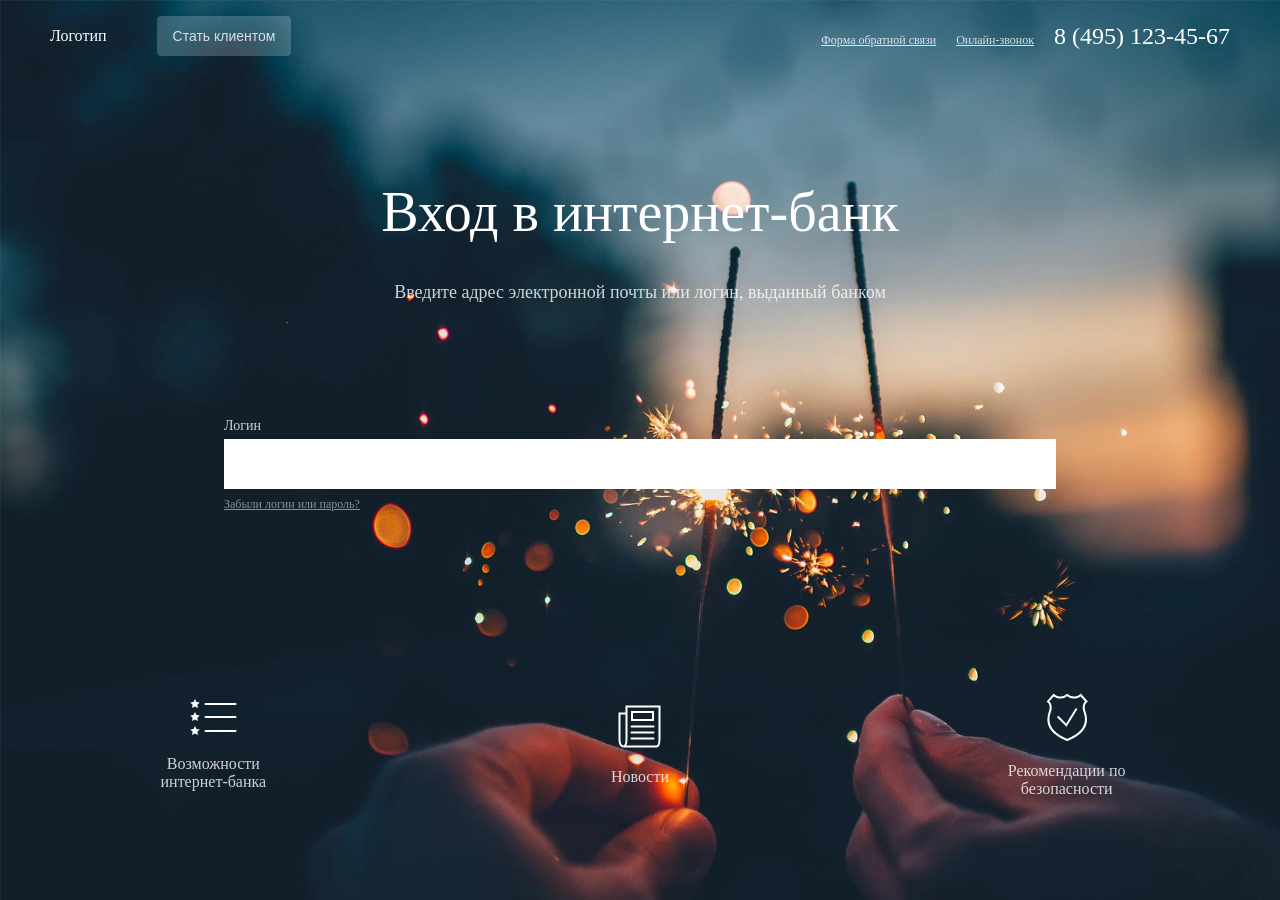
==== index.html @ e5c56f1b "a a" ====
<html>
  <head>
    <meta http-equiv="Content-Type" content="text/html; charset=UTF-8">
    <link rel="stylesheet" type="text/css" href="001.css">

    <script>

      var isFocus = false;

      // Content
      var colors = ["#ffffff", "#ffffff", "#ffffff", "ffffff"];
      var headers = ["Возможности\nинтернет-банка", "Новости", "Рекомендации по безопасности", "Интернет-банк"];
      var texts = [
        "<ul>" +
        "<li>Оплата мобильной связи, интернета, ЖКХ и других услуг без очередей<br>и в любое время" +
        "<li>Моментальные переводы на карты любых банков" +
        "<li>Удобное открытие и управление вкладами" +
        "<li>Оформление заявки на получение кредита" +
        "</ul>",
        "<span class='newsDate'>20.12.17</span><span class='newsTitle'>В Новый год с новым интернет-банком</span><br>" +
        "<span class='newsDate'>11.10.17</span><span class='newsTitle'>Удобные переводы</span><br>" +
        "<span class='newsDate'>14.08.17</span><span class='newsTitle'>Большое обновление Мобильного банка для iOS</span><br>" +
        "<span class='newsDate'>31.07.17</span><span class='newsTitle'>Сезонный вклад «Быстрый доход»</span><br>" +
        "<span class='newsDate'>20.12.17</span><span class='newsTitle'>В Новый год с новым интернет-банком</span><br>" +
        "<span class='newsDate'>07.07.17</span><span class='newsTitle'>Комиксы о правилах финансовой безопасности</span><br>",
        "<ul>" +
        "<li>Храните в тайне пароли, коды для подтверждения операций и CVV-код (номер на обратной стороне карты)" +
        "<li>Регулярно обновляйте пароль для входа в интернет-банк по требованию Банка, направленному в автоматическом режиме" +
        "<li>В случае утери телефона немедленно заблокируйте SIM-карту или Интернет-банк" +
        "</ul>",
        "С 1 января ВТБ Банк Москвы и ВТБ24 объединились и стали одним банком&nbsp;— ВТБ. К вашим услугам теперь новый и удобный интернет-банк ВТБ-Онлайн." +
        "<ul>" +
        "<li>Быстрая онлайн регистрация по номеру карты" +
        "<li>Сохранение выписок по проведенным ранее операциям" +
        "<li>Переводы клиентам банка по номеру телефона, оформление вкладов и кредитов и другие удобные преимущества" +
        "</ul>"
      ];
      var links = ["Узнать все возможности", "Больше новостей", "Больше советов ", "Веб-сайт"];
      var images = [
        ["icon_features.svg", "icon_features_black.svg"],
        ["icon_news.svg", "icon_news_black.svg"],
        ["icon_safety.svg", "icon_safety_black.svg"],
      ];

      var logotypesCount = 3;

      // Pack content into array of objects. Each object - logotype and popup with their own props
      var logotypes = [];

      for (i = 0; i < logotypesCount; i++) {
        logotypes[i] = {
          bg: "",
          bgId: "lbg" + i,
          wrapperBg: "",
          wrapperBgId: "lwbg" + i,
          bgColor: colors[i],
          header: headers[i],
          text: texts[i],
          link: links[i],
          img: "",
          imgNames: images[i],
          imgId: "icon" + i,
        }
      }

      // Show logotype circle background on hover
      function showBG(id) {
        logotypes[id].bg.classList.remove("logoBackgroundHide");
        logotypes[id].bg.classList.add("logoBackgroundShow");
        logotypes[id].img.src = logotypes[id].imgNames[1];
      }

      // Remove logotype circle background
      function hideBG(id) {
        logotypes[id].bg.classList.remove("logoBackgroundVisible");
        logotypes[id].bg.classList.add("logoBackgroundHide");
        logotypes[id].img.src = logotypes[id].imgNames[0];
      }

      // Show popup if clicked on logotype
      function showPopup(logo) {

        if (!isFocus) {
          // Create new html elements for popup
          var shadow = document.createElement("div");
          var clicker = document.createElement("div");
          var popupContainer = document.createElement("div");
          var popup = document.createElement("div");
          var popupContent = document.createElement("div");
          var popupCloseIcon = document.createElement("div");
          var popupHeader = document.createElement("div");
          var popupText = document.createElement("div");
          var popupButton = document.createElement("button");

          // Add style classes to elements
          shadow.classList.add("shadow");
          clicker.classList.add("clicker");
          popupContainer.classList.add("popupContainer");
          popup.classList.add("popup");
          popupContent.classList.add("popupContent");
          popup.style.backgroundColor = logo.bgColor;
          popupCloseIcon.classList.add("popupCloseIcon");
          popupHeader.classList.add("popupHeader");
          popupButton.classList.add("popupButton");

          // Add content
          popupCloseIcon.innerHTML = "<img src='icon_close.svg'>";
          popupHeader.innerText = logo.header;
          popupText.innerHTML = logo.text;
          popupButton.innerText = logo.link;

          // Push elements to DOM
          var shadowElem = document.body.appendChild(shadow);
          var clickerElem = shadow.appendChild(clicker);
          clicker.appendChild(popupContainer);
          var popupElem = popupContainer.appendChild(popup);
          popup.appendChild(popupContent);
          popupContent.appendChild(popupCloseIcon);
          popupContent.appendChild(popupHeader);
          popupContent.appendChild(popupText);
          popupContent.appendChild(popupButton);

          // Create event handlers to hide popup
          popupCloseIcon.addEventListener("click", function () {
            hidePopup(shadowElem)
          }, false);
          clickerElem.addEventListener("click", function () {
            hidePopup(shadowElem)
          }, false);
          popupElem.addEventListener("click", function (event) {
            event.stopImmediatePropagation();
          }, false)
        }
      }

      // Hide popup
      function hidePopup(elem) {
        document.body.removeChild(elem);
      }

      function cursorPointer() {
        for (i = 0; i < logotypes.length; i++) {
          logotypes[i].wrapperBg.classList.remove("cursorDefault");
        }
      }

      function cursorDefault() {
        for (i = 0; i < logotypes.length; i++) {
          logotypes[i].wrapperBg.classList.add("cursorDefault");
        }
      }

      function focusForm() {
        pageTitle.classList.remove("visible");
        logoRow.classList.remove("visible");

        pageTitle.classList.add("hidden");
        logoRow.classList.add("hidden");

        pageContainer.classList.add("focusBackground");

        isFocus = true;
        cursorDefault();

        if (!formLogin.value && !formPass.value) {
          unfocusForm();
        }
      }

      function unfocusForm () {
        pageTitle.classList.remove("hidden");
        logoRow.classList.remove("hidden");

        pageTitle.classList.add("visible");
        logoRow.classList.add("visible");

        pageContainer.classList.remove("focusBackground");

        isFocus = false;
        cursorPointer();

      }


      function checkVisibility () {
        validateButton();

        if (formLogin.value || formPass.value) {
          focusForm();
          pageSubTitle.classList.add("hidden");

          formLogin.classList.add("resizeLogin");

          formPassContainer.classList.remove("hidden");
          formPassContainer.classList.add("visible");

          formButtonContainer.classList.remove("hidden");
          formButtonContainer.classList.add("visible");
        }
        else {
          if (!formPass.value) {
            formLogin.classList.remove("resizeLogin");

            formPassContainer.classList.remove("visible");
            formPassContainer.classList.add("hidden");

            formButtonContainer.classList.remove("visible");
            formButtonContainer.classList.add("hidden");

            formLogin.classList.remove("resizeLogin");
            unfocusForm();
          }
        }
      }

      function validateButton() {
        if (formLogin.value && formPass.value) {
          formButton.classList.add("formButtonValid");
        }
        else {
          formButton.classList.remove("formButtonValid");
        }
      }

      function validateForm(event) {
        event.stopImmediatePropagation();
        if (!formPass.value) {
          pageSubTitle.innerText = "Вы не ввели пароль";
          pageSubTitle.classList.remove("hidden");
        }
        if (!formLogin.value) {
          pageSubTitle.innerText = "Вы не ввели логин";
          pageSubTitle.classList.remove("hidden");
        }
        if (formPass.value && formLogin.value && event.type === "click") {
          // pageSubTitle.innerHTML = "Неверный логин или пароль. <span class='pageSubTitleLink'>Забыли логин</span> или <span class='pageSubTitleLink'>хотите открыть счет</span>?";
          pageSubTitle.innerHTML = "Неверный логин или пароль<button class='smallButton'>Восстановить пароль</button>";
          pageSubTitle.classList.remove("hidden");
        }
      }

      window.onload = function() {

        var logoRow = document.getElementById("logoRow");
        var formLogin = document.getElementById("formLogin");
        var formComment = document.getElementById("formComment");
        var formPass = document.getElementById("formPass");
        var formPassContainer = document.getElementById("formPassContainer");
        var formButtonContainer = document.getElementById("formButtonContainer");
        var formButton = document.getElementById("formButton");
        var formCheckbox = document.getElementById("formCheckbox");
        var formTitle = document.getElementById("formTitle");
        var pageContainer = document.getElementById("pageContainer");
        var pageTitle = document.getElementById("pageTitle");
        var pageSubTitle = document.getElementById("pageTitle");

        var iconFeatures = document.getElementById("iconFeatures");
        var iconNews = document.getElementById("iconNews");
        var iconSafety = document.getElementById("iconSafety");

        var clickerElem2 = document.getElementById("pageContainer");

        // Checkers for showing password and submit button
        formLogin.addEventListener("input", checkVisibility, false);
        formPass.addEventListener("input", validateButton, false);

        // Focus login form
        formLogin.focus();

        // Stoping click propoganation
        formLogin.addEventListener("click", function(event) {
          event.stopImmediatePropagation();
        }, false);
        formComment.addEventListener("click", function(event) {
          event.stopImmediatePropagation();
        }, false);
        formPass.addEventListener("click", function(event) {
          event.stopImmediatePropagation();
        }, false);
        formCheckbox.addEventListener("click", function(event) {
          event.stopImmediatePropagation();
        }, false);
        formTitle.addEventListener("click", function(event) {
          event.stopImmediatePropagation();
        }, false);

        formButton.addEventListener("click", function(event) { validateForm(event) }, false);

        formLogin.addEventListener("focus", checkVisibility, false);
        formPass.addEventListener("focus", checkVisibility, false);
        clickerElem2.addEventListener("click", checkVisibility, false);

        // Checker to unfocus login form
        clickerElem2.addEventListener("click", unfocusForm, false);

        for (i = 0; i < logotypes.length; i ++) {
          logotypes[i].bg = document.getElementById(logotypes[i].bgId);
          logotypes[i].wrapperBg = document.getElementById(logotypes[i].wrapperBgId);
          logotypes[i].img = document.getElementById(logotypes[i].imgId);
        }

        // Create event handlers to show/hide circle backgrounds on hover logotypes
        for (i = 0; i < logotypes.length; i++) {
          (function() {
            var id = i;
            logotypes[i].wrapperBg.addEventListener("mouseenter", function () {
              showBG(id);
            }, false);

            logotypes[i].wrapperBg.addEventListener("mouseleave", function () {
              hideBG(id);
            }, false);
          })();
        }

        // Create event handler to show popup when logotype clicked
        for (i = 0; i < logotypes.length; i++) {
          (function() {
          var logotype = logotypes[i];
          logotypes[i].wrapperBg.addEventListener("click", function () {
            showPopup(logotype);
          }, false);
          })();
        }
      }

    </script>
  </head>
  <body>
  <div id="pageContainer" class="pageContainer">
    <div class="pageHeader">
      <!--<div class="headerLogo"><img src="vtb_logo.svg"></div>-->
      <div class="headerLogoContainer">
        <div class="headerLogo">Логотип</div>
        <div><button class="headerButton">Стать клиентом</button></div>
      </div>
      <div class="headerContacts">
        <div class="headerLinks">Форма обратной связи</div>
        <div class="headerLinks">Онлайн-звонок</div>
        <div class="headerContactsPhone">8 (495) 123-45-67</div>
      </div>
    </div>
    <div>
      <div id="pageTitle" class="pageTitle">Вход в интернет-банк</div>
      <div id="pageSubTitle" class="pageSubTitle">Введите адрес электронной почты или логин, выданный банком</div>
    </div>
    <div id="formContainer" class="formContainer">
      <div style="width: 100%; display: flex; flex-wrap: wrap; justify-content: flex-start;">
        <div class="formLoginContainer">
          <div class="formTitle">Логин</div>
          <div><input class="formLogin" id="formLogin"></div>
          <div id="formComment"><span class="formComment">Забыли логин или пароль?</span></div>
        </div>
        <div id="formPassContainer" class="formPassContainer hidden">
          <div class="formTitle">Пароль</div>
          <div><input id="formPass" type="password"></div>
          <div class="formCheckboxContainer">
            <div id="formCheckbox" class="formCheckbox"></div>
            <div id="formTitle" class="formTitle formCheckboxTitle">Запомнить меня</div>
          </div>
        </div>
        <div id="formButtonContainer" class="formButtonContainer hidden">
          <div><button id="formButton" class="formButton">Войти</button></div>
        </div>
      </div>
    </div>
    <div class="logoBlock" id="logoRow">
      <div class="logoWrapper">
        <div class="logoBackground" id="lbg0" style="background-color: white;"></div>
        <div class="logoBackgroundWrapper" id="lwbg0"></div>
        <div class="logo">
          <div style="margin-bottom: 20px;"><img id="icon0" src="icon_features.svg"></div>
          <div class="activityTitle">Возможности интернет-банка</div>
        </div>
      </div>
      <div class="logoWrapper">
        <div class="logoBackground" id="lbg1" style="background-color: white;"></div>
        <div class="logoBackgroundWrapper" id="lwbg1"></div>
        <div class="logo">
          <div style="margin-bottom: 20px;"><img id="icon1" src="icon_news.svg"></div>
          <div class="activityTitle">Новости</div>
        </div>
      </div>
      <div class="logoWrapper">
        <div class="logoBackground" id="lbg2" style="background-color: white;"></div>
        <div class="logoBackgroundWrapper" id="lwbg2"></div>
        <div class="logo">
          <div style="margin-bottom: 20px;"><img id="icon2" src="icon_safety.svg"></div>
          <div class="activityTitle">Рекомендации по безопасности</div>
        </div>
      </div>
    </div>

  </div>
  </body>
</html>
---- 001.css ----
html, body {
  padding: 0;
  margin: 0;
}
body {
  font-family: "Roboto", "Segoe UI", "SansSerif";
  font-weight: lighter;
  background: url("bg.jpg");
  background-repeat: no-repeat;
  background-size: cover;
  /*background-position: center center;*/
}
.cursorDefault {
  cursor: default !important;
}
.focusBackground {
  /*background: radial-gradient(circle, #009FDF, #0A2973);*/
  background-color: rgba(0, 0, 0, .5);
}
.pageContainer {
  width: 100%;
  height: 100%;
  display: flex;
  flex-direction: column;
  align-items: center;
  justify-content: space-between;
  /*background-color: rgba(0, 0, 0, .2);*/
  transition-duration: 220ms;
  transition-timing-function: ease-out;
}
.pageHeader {
  width: 100%;
  flex-basis: 8%;
  display: flex;
  justify-content: space-between;
  align-items: center;
  top: 0;
  height: 50px;
}
.headerLogoContainer {
  display: flex;
  flex-direction: row;
  align-items: baseline;
}
.headerLogo {
  margin-left: 50px;
  margin-right: 50px;
  color: white;
}
.headerLogo:hover {
  cursor: pointer;
}
.headerButton {
  margin: 0;
}
.headerContacts {
  margin-right: 50px;
  text-align: right;
  display: flex;
  flex-direction: row;
  align-items: baseline;
}
.headerContactsPhone {
  font-size: 24px;
  color: white;
  font-weight: lighter;
}
.headerLinks {
  font-size: 12px;
  text-decoration: underline;
  color: rgba(255, 255, 255, .8);
  cursor: pointer;
  margin-right: 20px;
  transition-duration: 220ms;
  transition-timing-function: ease-out;
}
.headerLinks:hover {
  color: white;
}
.pageTitle {
  font-size: 56px;
  font-weight: normal;
  color: white;
  padding-bottom: 30px;
  text-align: center;
}
.noticeContainer {
  padding: 20px 20px;
  transition-duration: 220ms;
  transition-timing-function: ease-out;
  border: 1px solid rgba(255, 255, 255, .2);
  border-radius: 4px;
}
.noticeContainer:hover{
  background-color: rgba(10, 41, 115, 1);
  border: 1px solid rgba(10, 41, 115, 1);
}
.pageSubTitle {
  font-size: 18px;
  line-height: 36px;
  color: rgba(255, 255, 255, .8);
  text-align: center;
}
.pageSubTitleLink {
  text-decoration: underline;
  cursor: pointer;
}
.pageSubTitleLink:hover {
  color: rgba(255, 255, 255, 1);
}
.noticeButton {
  margin-top: 0px;
  background-color: rgba(10, 41, 115, 0);
  border: 1px solid rgba(255, 255, 255, .8);
}
.noticeButton:hover {
  background-color: #009FDF;
  border: 1px solid #009FDF;
  color: white;
}
.formContainer {
  width: 832px;
  display: flex;
  flex-direction: column;
  align-items: center;
  justify-content: center;
}
.formTitle {
  text-align: left;
  font-size: 14px;
  color: rgba(255, 255, 255, .8);
  padding-bottom: 5px;
}
.formComment {
  display: inline-block;
  font-size: 12px;
  color: rgba(255, 255, 255, .5);
  text-decoration: underline;
  cursor: pointer;
  margin-top: 8px;
}
.formComment:hover {
  color: rgba(255, 255, 255, .8);
}
.formComment2 {
  font-size: 14px;
  color: rgba(255, 255, 255, .5);
  margin-top: 8px;
}
.formPassContainer {
  position: absolute;
  margin-left: 316px;
}
.formButtonContainer {
  position: absolute;
  margin-left: 632px;
}
.formButton {
  width: 200px;
  height: 50px;
  font-size: 21px;
  font-weight: normal;
  /*border: none;*/
  cursor: default;
  background-color: rgba(255, 255, 255, .2);
  /*border: 2px solid rgba(255, 255, 255, .3);*/
  color: rgba(0, 0, 0, .5);
  margin-top: 21px;
  transition-duration: 220ms;
  transition-timing-function: ease-out;
}
.formButton:hover {
  background-color: rgba(255, 255, 255, .2);
  /*border: 2px solid rgba(255, 255, 255, .3);*/
  color: rgba(0, 0, 0, .5);
}
.formButtonValid {
  background-color: rgba(0, 159, 223, 1);
  border: none;
  /*border-color: rgba(255, 255, 255, .5);*/
  color: rgba(255, 255, 255, 1);
  transition-duration: 220ms;
  transition-timing-function: ease-out;
}
.formButtonValid:hover {
  background-color: rgb(7, 182, 237);
  border: none;
  color: rgba(255, 255, 255, 1);
  cursor: pointer;
}
button {
  height: 40px;
  margin-top: 10px;
  font-size: 14px;
  border: none;
  cursor: pointer;
  background-color: rgba(255, 255, 255, .2);
  color: rgba(255, 255, 255, .8);
  padding-left: 16px;
  padding-right: 16px;
  border-radius: 4px;
  transition-duration: 220ms;
  transition-timing-function: ease-out;
}
button:hover {
  background-color: rgba(255, 255, 255, .3);
  color: rgba(255, 255, 255, .9);
}
.smallButton {
  margin-top: 0;
  margin-left: 20px;
  height: 32px;
  font-size: 12px;
}
input {
  width: 300px;
  height: 50px;
  font-size: 24px;
  border: none;
  padding-left: 8px;
  margin-right: 16px;
  transition-duration: 220ms;
  transition-timing-function: ease-out;
}
input:focus {
  outline: none;
  box-shadow: none;
  border: none;
}
.formLoginContainer {
  z-index: 1;
}
.formLogin {
  left: 500px;
  width: 832px;
}
.resizeLogin {
  width: 300px;
}
.formCheckboxContainer {
  margin-top: 14px;
  display: flex;
  flex-direction: row;
}
.formCheckbox {
  width: 20px;
  height: 20px;
  background-color: white;
}
.formCheckboxTitle {
  padding-left: 8px;
  margin-top: 2px;
  cursor: pointer;
}
.visible {
  opacity: 1;
  transition-duration: 220ms;
  transition-timing-function: ease-out;
  transition-delay: 220ms;
}
.hidden {
  opacity: 0;
  transition-duration: 220ms;
  transition-timing-function: ease-out;
}
.activityTitle {
  font-size: 16px;
  /*color: rgba(255, 255, 255, .8);*/
}
.activityText {
  margin-top: 8px;
  font-size: 14px;
  /*color: rgba(255, 255, 255, .5);*/
}
.logo {
  width: 130px;
  height: 200px;
  text-align: center;
  font-size: 12px;
  /*color: white;*/
  display: flex;
  flex-direction: column;
  align-items: center;
  justify-content: center;
}
.logoBlock {
  display: flex;
  justify-content: space-around;
  align-items: center;
  width: 100%;
  height: 250px;
  margin-bottom: 30px;
}
.logoWrapper {
  display: flex;
  justify-content: center;
  align-items: center;
  color: rgba(255, 255, 255, .8);
}
.logoWrapper:hover{
  color: #333333;
}
.logoBackground {
  position: absolute;
  width: 200px;
  height: 200px;
  border-radius: 200px;
  z-index: -100;
  opacity: 0;
}
.logoBackgroundShow {
  opacity: 100;
  transform: scale(1.1);
  transition-duration: 220ms;
  transition-timing-function: ease-out;
}
.logoBackgroundHide {
  opacity: 0;
  transform: scale(.9);
  transition-duration: 220ms;
  transition-timing-function: ease-out;
}
.logoBackgroundWrapper {
  position: absolute;
  width: 200px;
  height: 200px;
  cursor: pointer;
}
.shadow {
  position: fixed;
  top: 0;
  left: 0;
  width: 100%;
  height: 100%;
  opacity: 1;
  z-index: 100;
  background-color: rgba(10, 41, 115, .8);
  animation: showShadow 150ms ease-out;
}
@keyframes showShadow {
  from {opacity: 0}
  to {opacity: .8}
}
.clicker {
  position: relative;
  width: 100%;
  height: 100%;
}
.popupContainer {
  position: relative;
  margin: 0 auto;
  width: 100%;
  height: 100%;
  max-width: 700px;
  max-height: 500px;
  top: 50%;
  transform: translateY(-50%);
}
.popup {
  width: 100%;
  height: 100%;
  position: relative;
  background-color: black;
  opacity: 1;
  animation: showPopup 150ms ease-out;
  font-size: 16px;
  color: #333333;
}
.popupContent {
  padding: 50px;
}
@keyframes showPopup {
  from {opacity: 0}
  to {opacity: 1}
}
.popupCloseIcon {
  position: absolute;
  margin-left: 570px;
}
.popupCloseIcon:hover {
  cursor: pointer;
}
.popupHeader {
  font-size: 48px;
  font-weight: bold;
  padding-bottom: 24px;
}
.popupButton {
  margin-top: 24px;
  padding-left: 10px;
  padding-right: 10px;
  margin-right: 10px;
  height: 40px;
  border: none;
  background-color: rgba(0, 159, 223, 1);
  font-size: 16px;
  color: white;
  border-radius: 4px;
}
.popupButton:hover {
  background-color: rgba(18, 181, 247, 1);
  cursor: pointer;
}
ul {
  line-height: 24px;
}
.newsDate {
  line-height: 36px;
  color: rgba(0, 0, 0, .4);
}
.newsTitle {
  display: inline-block;
  margin-left: 16px;
  text-decoration: underline;
  cursor: pointer;
}
.newsTitle:hover {
  color: rgba(193, 0, 36, 1);
}

button:focus {
  outline: none;
}
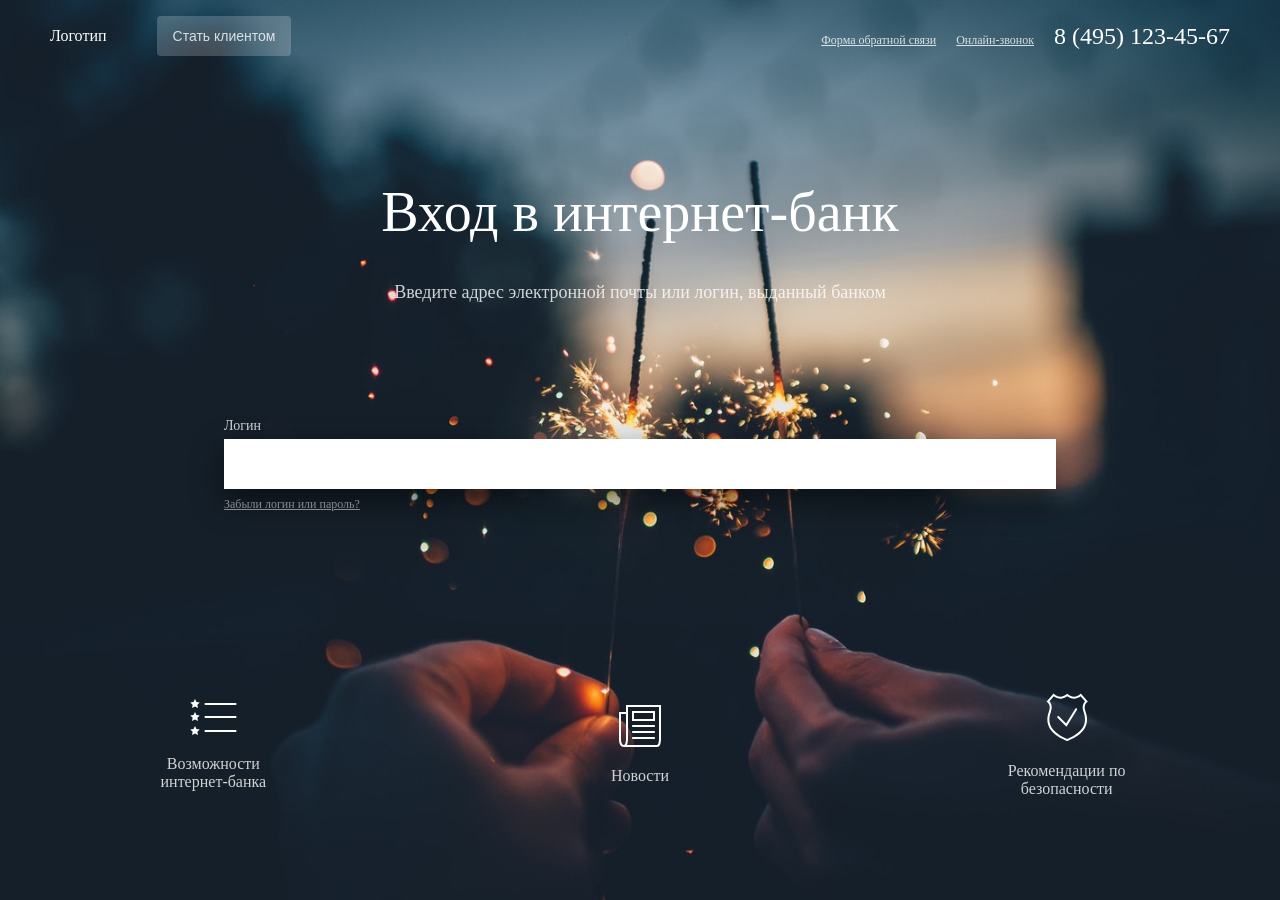
==== commit bb1640f0: "s s" ====
--- a/index.html
+++ b/index.html
@@ -58,7 +58,7 @@
           text: texts[i],
           link: links[i],
           img: "",
-          imgNames: images[i],
+          // imgNames: images[i],
           imgId: "icon" + i,
         }
       }
@@ -67,14 +67,18 @@
       function showBG(id) {
         logotypes[id].bg.classList.remove("logoBackgroundHide");
         logotypes[id].bg.classList.add("logoBackgroundShow");
-        logotypes[id].img.src = logotypes[id].imgNames[1];
+        logotypes[id].img.classList.remove("svgWhite");
+        logotypes[id].img.classList.add("svgBlack");
+        // logotypes[id].img.src = logotypes[id].imgNames[1];
       }
 
       // Remove logotype circle background
       function hideBG(id) {
         logotypes[id].bg.classList.remove("logoBackgroundVisible");
         logotypes[id].bg.classList.add("logoBackgroundHide");
-        logotypes[id].img.src = logotypes[id].imgNames[0];
+        logotypes[id].img.classList.remove("svgBlack");
+        logotypes[id].img.classList.add("svgWhite");
+        // logotypes[id].img.src = logotypes[id].imgNames[0];
       }
 
       // Show popup if clicked on logotype
@@ -369,7 +373,22 @@
         <div class="logoBackground" id="lbg0" style="background-color: white;"></div>
         <div class="logoBackgroundWrapper" id="lwbg0"></div>
         <div class="logo">
-          <div style="margin-bottom: 20px;"><img id="icon0" src="icon_features.svg"></div>
+          <div style="margin-bottom: 20px;">
+            <svg width="47px" height="36px" viewBox="0 0 47 36" version="1.1" xmlns="http://www.w3.org/2000/svg" xmlns:xlink="http://www.w3.org/1999/xlink">
+              <desc>Created with Sketch.</desc>
+              <defs></defs>
+              <g id="Page-1" stroke="none" stroke-width="1" fill="none" fill-rule="evenodd">
+                <g id="icon0" fill="#ffffff" fill-rule="nonzero" class="svgWhite">
+                  <polygon id="Star-2" points="5 7.5 2.06107374 9.04508497 2.62235871 5.77254249 0.244717419 3.45491503 3.53053687 2.97745751 5 0 6.46946313 2.97745751 9.75528258 3.45491503 7.37764129 5.77254249 7.93892626 9.04508497"></polygon>
+                  <polygon id="Star-2-Copy" points="5 20.5 2.06107374 22.045085 2.62235871 18.7725425 0.244717419 16.454915 3.53053687 15.9774575 5 13 6.46946313 15.9774575 9.75528258 16.454915 7.37764129 18.7725425 7.93892626 22.045085"></polygon>
+                  <polygon id="Star-2-Copy-2" points="5 34.5 2.06107374 36.045085 2.62235871 32.7725425 0.244717419 30.454915 3.53053687 29.9774575 5 27 6.46946313 29.9774575 9.75528258 30.454915 7.37764129 32.7725425 7.93892626 36.045085"></polygon>
+                  <path d="M15.5,6 C14.9477153,6 14.5,5.55228475 14.5,5 C14.5,4.44771525 14.9477153,4 15.5,4 L45.5,4 C46.0522847,4 46.5,4.44771525 46.5,5 C46.5,5.55228475 46.0522847,6 45.5,6 L15.5,6 Z" id="Line"></path>
+                  <path d="M15.5,33 C14.9477153,33 14.5,32.5522847 14.5,32 C14.5,31.4477153 14.9477153,31 15.5,31 L45.5,31 C46.0522847,31 46.5,31.4477153 46.5,32 C46.5,32.5522847 46.0522847,33 45.5,33 L15.5,33 Z" id="Line-Copy"></path>
+                  <path d="M15.5,19 C14.9477153,19 14.5,18.5522847 14.5,18 C14.5,17.4477153 14.9477153,17 15.5,17 L45.5,17 C46.0522847,17 46.5,17.4477153 46.5,18 C46.5,18.5522847 46.0522847,19 45.5,19 L15.5,19 Z" id="Line-Copy-2"></path>
+                </g>
+              </g>
+            </svg>
+          </div>
           <div class="activityTitle">Возможности интернет-банка</div>
         </div>
       </div>
@@ -377,7 +396,22 @@
         <div class="logoBackground" id="lbg1" style="background-color: white;"></div>
         <div class="logoBackgroundWrapper" id="lwbg1"></div>
         <div class="logo">
-          <div style="margin-bottom: 20px;"><img id="icon1" src="icon_news.svg"></div>
+          <div style="margin-bottom: 20px;">
+            <svg width="42px" height="42px" viewBox="0 0 42 42" version="1.1" xmlns="http://www.w3.org/2000/svg" xmlns:xlink="http://www.w3.org/1999/xlink">
+              <desc>Created with Sketch.</desc>
+              <defs></defs>
+              <g id="Page-1" stroke="none" stroke-width="1" fill="none" fill-rule="evenodd">
+                <g id="icon1" transform="translate(1.000000, 1.000000)" fill="#ffffff" fill-rule="nonzero" class="svgWhite">
+                  <path d="M8,1 L8,32.0270996 C8,35.1424697 7.66322203,37.4892821 6.92010473,39 L37,39 C38.181168,39 39,36.8247775 39,32.0305176 L39,1 L8,1 Z M41,-1 L41,32.0305176 C41,37.8622343 39.818832,41 37,41 L4,41 L4,39 C5.18105547,39 6,36.8235456 6,32.0270996 L6,-1 L41,-1 Z" id="Rectangle-3"></path>
+                  <path d="M14,7 L14,13 L33,13 L33,7 L14,7 Z M35,5 L35,15 L12,15 L12,5 L35,5 Z" id="Rectangle-4"></path>
+                  <path d="M13,21 C12.4477153,21 12,20.5522847 12,20 C12,19.4477153 12.4477153,19 13,19 L34,19 C34.5522847,19 35,19.4477153 35,20 C35,20.5522847 34.5522847,21 34,21 L13,21 Z" id="Line-3"></path>
+                  <path d="M13,27 C12.4477153,27 12,26.5522847 12,26 C12,25.4477153 12.4477153,25 13,25 L34,25 C34.5522847,25 35,25.4477153 35,26 C35,26.5522847 34.5522847,27 34,27 L13,27 Z" id="Line-3"></path>
+                  <path d="M13,33 C12.4477153,33 12,32.5522847 12,32 C12,31.4477153 12.4477153,31 13,31 L34,31 C34.5522847,31 35,31.4477153 35,32 C35,32.5522847 34.5522847,33 34,33 L13,33 Z" id="Line-3"></path>
+                  <path d="M1.00003862,32.9737549 C1.00003862,37.0551119 2.11087093,38.972168 4.13394976,38.972168 L4.13394976,40.972168 C0.714246317,40.972168 -0.999961378,38.0138165 -0.999961378,32.9737549 C-0.999961378,29.9785572 -0.999974252,21.320639 -1,7.0000018 L-1.0000018,6 L7.31253863,6 L7.31253863,8 L1.0000021,8 C1.00002635,21.7243423 1.00003862,30.0489269 1.00003862,32.9737549 Z" id="Path-8"></path>
+                </g>
+              </g>
+            </svg>
+          </div>
           <div class="activityTitle">Новости</div>
         </div>
       </div>
@@ -385,7 +419,19 @@
         <div class="logoBackground" id="lbg2" style="background-color: white;"></div>
         <div class="logoBackgroundWrapper" id="lwbg2"></div>
         <div class="logo">
-          <div style="margin-bottom: 20px;"><img id="icon2" src="icon_safety.svg"></div>
+          <div style="margin-bottom: 20px;">
+
+            <svg width="42px" height="49px" viewBox="0 0 42 49" version="1.1" xmlns="http://www.w3.org/2000/svg" xmlns:xlink="http://www.w3.org/1999/xlink">
+              <desc>Created with Sketch.</desc>
+              <defs></defs>
+              <g id="Page-1" stroke="none" stroke-width="1" fill="none" fill-rule="evenodd">
+                <g id="icon2" transform="translate(2.000000, 2.000000)" fill="#ffffff" fill-rule="nonzero" class="svgWhite">
+                  <path d="M39.9081728,6.64079373 L38.9594025,7.27686142 C38.9160477,7.30592699 38.8081851,7.39002568 38.6568948,7.53002624 C38.3891698,7.77777273 38.1180782,8.08392964 37.8635377,8.44927299 C36.5497208,10.3350015 36.1934441,12.8967687 37.4411806,16.3055799 C39.3786297,21.5944905 39.7150554,26.4112663 37.8039955,31.0608231 C35.3957926,36.9199152 29.5301958,41.9168356 19.5747315,45.9275571 L19.201054,46.0780992 L18.8273753,45.9275598 C8.87170583,41.9168412 3.00598349,36.9199251 0.597714422,31.060832 C-1.31339703,26.4112768 -0.97698609,21.5945079 0.960381429,16.3058201 C2.20825114,12.8966452 1.85213205,10.3348022 0.538567771,8.44906667 C0.284105603,8.08376415 0.0130993,7.77764342 -0.254539487,7.52992776 C-0.405776985,7.38994843 -0.513598038,7.30586551 -0.556928893,7.27681018 L-1.50547744,6.64076464 L5.5995073,-1.40915157 L6.34964596,-0.740774275 C6.41675051,-0.680983787 6.56609862,-0.559791133 6.7898584,-0.39752588 C7.17332057,-0.119448277 7.6163637,0.160198924 8.11072173,0.421450275 C11.4722201,2.19788746 15.0445314,2.19672794 18.5564249,-0.764498878 L19.2010918,-1.3080816 L19.8457239,-0.764457723 C23.3571066,2.19672197 26.9292668,2.19788149 30.2908549,0.421445044 C30.7852309,0.160191255 31.2282959,-0.119458858 31.6117815,-0.39753971 C31.8355562,-0.559807736 31.9849168,-0.681003341 32.0520294,-0.74079691 L32.8021064,-1.40907345 L39.9081728,6.64079373 Z M32.5864392,1.3687155 C32.2122072,1.62747904 31.7560007,1.90927489 31.2253038,2.18972249 C27.4082343,4.2068588 23.2159647,4.30827712 19.2010124,1.27923926 C15.1856177,4.30827192 10.9932321,4.20686048 7.17625296,2.18971726 C6.64561521,1.90929331 6.18945681,1.62752096 5.81525713,1.36877407 L1.41188272,6.35777776 C1.66017793,6.61940584 1.92109095,6.93470771 2.17966461,7.30591262 C3.86203324,9.72109878 4.31297454,12.9650722 2.8384306,16.9935201 C1.05751928,21.8551088 0.755234685,26.183253 2.44754808,30.300493 C4.59794322,35.532203 9.93601139,40.1244689 19.201046,43.9206237 C28.4658751,40.1244709 33.8038197,35.5322081 35.9541545,30.3005019 C37.6464247,26.1832545 37.3441264,21.8550969 35.5631314,16.9932799 C34.0886934,12.9651212 34.5398466,9.72115561 36.2225459,7.3059681 C36.4811935,6.93472989 36.7421795,6.61940217 36.9905423,6.35775496 L32.5864392,1.3687155 Z" id="Path"></path>
+                  <path d="M27.2951802,13.7057964 C27.5849488,13.235634 28.2009945,13.089396 28.6711568,13.3791646 C29.1413192,13.6689332 29.2875572,14.2849789 28.9977886,14.7551412 L18.4871922,31.809048 L9.4850201,22.6745866 C9.09735462,22.2812243 9.10197283,21.6480762 9.49533515,21.2604107 C9.88869748,20.8727452 10.5218456,20.8773634 10.9095111,21.2707258 L18.1221828,28.5893896 L27.2951802,13.7057964 Z" id="Path-7"></path>
+                </g>
+              </g>
+            </svg>
+          </div>
           <div class="activityTitle">Рекомендации по безопасности</div>
         </div>
       </div>
--- a/001.css
+++ b/001.css
@@ -5,7 +5,8 @@
 body {
   font-family: "Roboto", "Segoe UI", "SansSerif";
   font-weight: lighter;
-  background: url("bg.jpg");
+  background: url("photo-1467810563316-b5476525c0f9.jpeg");
+  background-color: rgb(17, 29, 46);
   background-repeat: no-repeat;
   background-size: cover;
   /*background-position: center center;*/
@@ -226,6 +227,7 @@
   outline: none;
   box-shadow: none;
   border: none;
+  box-shadow: 0px 12px 30px 0px rgba(0, 0, 0, .5);
 }
 .formLoginContainer {
   z-index: 1;
@@ -417,8 +419,12 @@
 .newsTitle:hover {
   color: rgba(193, 0, 36, 1);
 }
-
 button:focus {
   outline: none;
 }
-
+.svgBlack {
+  fill: #000;
+}
+.svgWhite {
+  fill: #fff;
+}
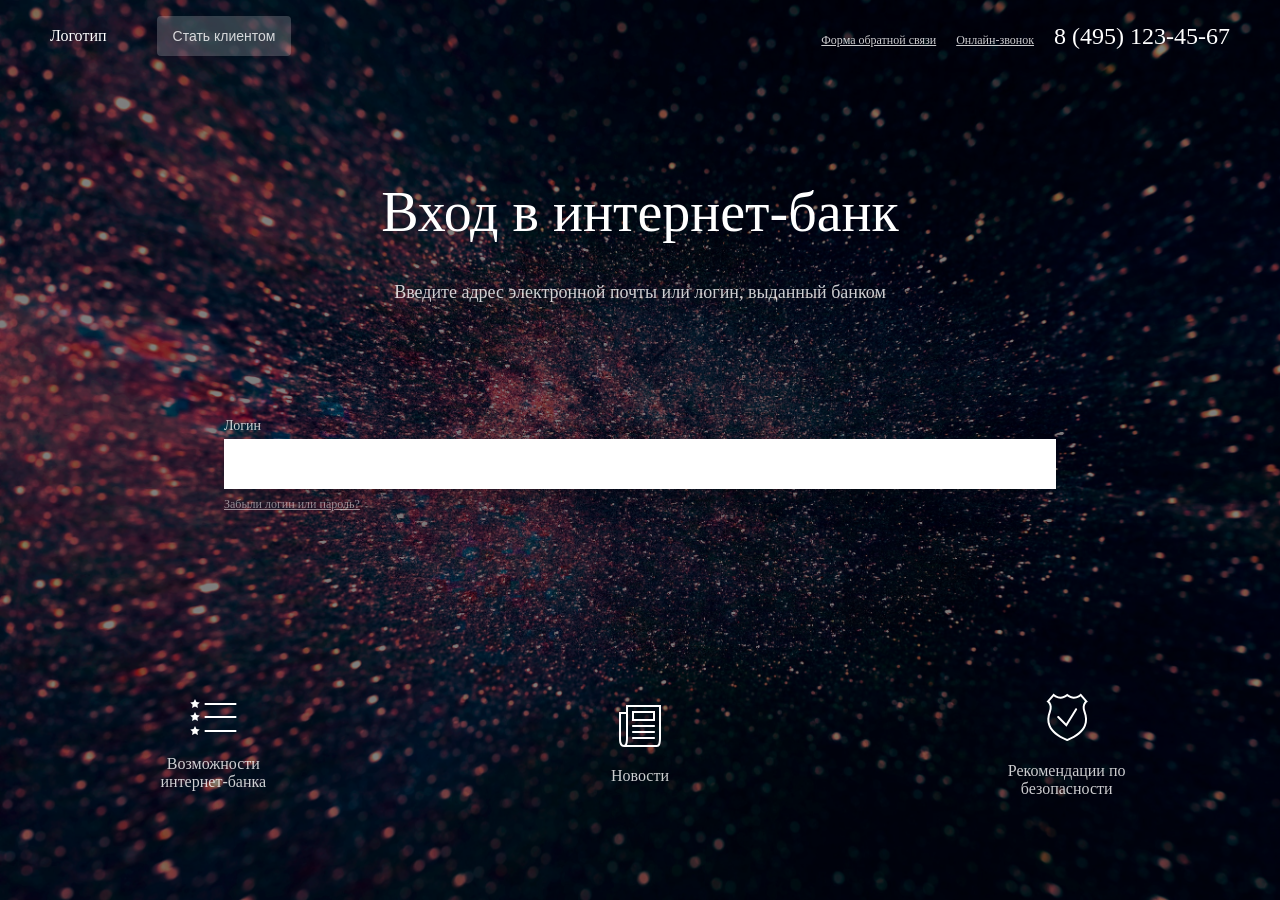
==== commit 893d5645: "s s" ====
--- a/index.html
+++ b/index.html
@@ -6,6 +6,7 @@
     <script>
 
       var isFocus = false;
+      var isCheckboxOn = false;
 
       // Content
       var colors = ["#ffffff", "#ffffff", "#ffffff", "ffffff"];
@@ -36,11 +37,6 @@
         "</ul>"
       ];
       var links = ["Узнать все возможности", "Больше новостей", "Больше советов ", "Веб-сайт"];
-      var images = [
-        ["icon_features.svg", "icon_features_black.svg"],
-        ["icon_news.svg", "icon_news_black.svg"],
-        ["icon_safety.svg", "icon_safety_black.svg"],
-      ];
 
       var logotypesCount = 3;
 
@@ -58,7 +54,6 @@
           text: texts[i],
           link: links[i],
           img: "",
-          // imgNames: images[i],
           imgId: "icon" + i,
         }
       }
@@ -69,7 +64,6 @@
         logotypes[id].bg.classList.add("logoBackgroundShow");
         logotypes[id].img.classList.remove("svgWhite");
         logotypes[id].img.classList.add("svgBlack");
-        // logotypes[id].img.src = logotypes[id].imgNames[1];
       }
 
       // Remove logotype circle background
@@ -78,7 +72,6 @@
         logotypes[id].bg.classList.add("logoBackgroundHide");
         logotypes[id].img.classList.remove("svgBlack");
         logotypes[id].img.classList.add("svgWhite");
-        // logotypes[id].img.src = logotypes[id].imgNames[0];
       }
 
       // Show popup if clicked on logotype
@@ -243,6 +236,20 @@
         }
       }
 
+      function toggleCheckbox(event) {
+        event.stopImmediatePropagation();
+        if (!isCheckboxOn) {
+          checkboxBack.classList.add("checkboxBackOn");
+          checkboxPointer.classList.add("checkboxPointerOn");
+          isCheckboxOn = true;
+        }
+        else {
+          checkboxBack.classList.remove("checkboxBackOn");
+          checkboxPointer.classList.remove("checkboxPointerOn");
+          isCheckboxOn = false;
+        }
+      }
+
       window.onload = function() {
 
         var logoRow = document.getElementById("logoRow");
@@ -252,7 +259,9 @@
         var formPassContainer = document.getElementById("formPassContainer");
         var formButtonContainer = document.getElementById("formButtonContainer");
         var formButton = document.getElementById("formButton");
-        var formCheckbox = document.getElementById("formCheckbox");
+        var formCheckboxTitle = document.getElementById("formCheckboxTitle");
+        var checkboxBack = document.getElementById("checkboxBack");
+        var checkboxPointer = document.getElementById("checkboxPointer");
         var formTitle = document.getElementById("formTitle");
         var pageContainer = document.getElementById("pageContainer");
         var pageTitle = document.getElementById("pageTitle");
@@ -281,14 +290,17 @@
         formPass.addEventListener("click", function(event) {
           event.stopImmediatePropagation();
         }, false);
-        formCheckbox.addEventListener("click", function(event) {
-          event.stopImmediatePropagation();
-        }, false);
-        formTitle.addEventListener("click", function(event) {
-          event.stopImmediatePropagation();
-        }, false);
-
-        formButton.addEventListener("click", function(event) { validateForm(event) }, false);
+
+        formCheckboxTitle.addEventListener("click", function(event) {
+          toggleCheckbox(event);
+        }, false);
+        checkboxBack.addEventListener("click", function(event) {
+          toggleCheckbox(event);
+        }, false);
+
+        formButton.addEventListener("click", function(event) {
+          validateForm(event)
+        }, false);
 
         formLogin.addEventListener("focus", checkVisibility, false);
         formPass.addEventListener("focus", checkVisibility, false);
@@ -331,6 +343,7 @@
     </script>
   </head>
   <body>
+  <div class="fadeBackground"></div>
   <div id="pageContainer" class="pageContainer">
     <div class="pageHeader">
       <!--<div class="headerLogo"><img src="vtb_logo.svg"></div>-->
@@ -359,8 +372,12 @@
           <div class="formTitle">Пароль</div>
           <div><input id="formPass" type="password"></div>
           <div class="formCheckboxContainer">
-            <div id="formCheckbox" class="formCheckbox"></div>
-            <div id="formTitle" class="formTitle formCheckboxTitle">Запомнить меня</div>
+            <div id="formCheckbox">
+              <div id="checkboxBack" class="checkboxBack">
+                <div id="checkboxPointer" class="checkboxPointer"></div>
+              </div>
+            </div>
+            <div id="formCheckboxTitle" class="formTitle formCheckboxTitle">Запомнить меня</div>
           </div>
         </div>
         <div id="formButtonContainer" class="formButtonContainer hidden">
--- a/001.css
+++ b/001.css
@@ -5,29 +5,35 @@
 body {
   font-family: "Roboto", "Segoe UI", "SansSerif";
   font-weight: lighter;
-  background: url("photo-1467810563316-b5476525c0f9.jpeg");
+  background: url("photo-1496715976403-7e36dc43f17b.jpeg");
   background-color: rgb(17, 29, 46);
   background-repeat: no-repeat;
   background-size: cover;
   /*background-position: center center;*/
 }
+.fadeBackground {
+  position: absolute;
+  width: 100%;
+  height: 100%;
+  background-color: rgba(0, 0, 0, .5);
+  z-index: -101;
+}
 .cursorDefault {
   cursor: default !important;
 }
+.pageContainer {
+  width: 100%;
+  height: 100%;
+  display: flex;
+  flex-direction: column;
+  align-items: center;
+  justify-content: space-between;
+  transition-duration: 220ms;
+  transition-timing-function: ease-out;
+}
 .focusBackground {
   /*background: radial-gradient(circle, #009FDF, #0A2973);*/
-  background-color: rgba(0, 0, 0, .5);
-}
-.pageContainer {
-  width: 100%;
-  height: 100%;
-  display: flex;
-  flex-direction: column;
-  align-items: center;
-  justify-content: space-between;
-  /*background-color: rgba(0, 0, 0, .2);*/
-  transition-duration: 220ms;
-  transition-timing-function: ease-out;
+  background-color: rgba(0, 0, 0, .3);
 }
 .pageHeader {
   width: 100%;
@@ -176,7 +182,8 @@
   color: rgba(0, 0, 0, .5);
 }
 .formButtonValid {
-  background-color: rgba(0, 159, 223, 1);
+  background-color: rgb(222, 9, 100);
+  /*background-color: rgba(0, 159, 223, 1);*/
   border: none;
   /*border-color: rgba(255, 255, 255, .5);*/
   color: rgba(255, 255, 255, 1);
@@ -184,7 +191,8 @@
   transition-timing-function: ease-out;
 }
 .formButtonValid:hover {
-  background-color: rgb(7, 182, 237);
+  background-color: rgb(242, 50, 122);
+  /*background-color: rgb(7, 182, 237);*/
   border: none;
   color: rgba(255, 255, 255, 1);
   cursor: pointer;
@@ -227,7 +235,7 @@
   outline: none;
   box-shadow: none;
   border: none;
-  box-shadow: 0px 12px 30px 0px rgba(0, 0, 0, .5);
+  box-shadow: 0px 12px 30px 0px rgba(0, 0, 0, .2);
 }
 .formLoginContainer {
   z-index: 1;
@@ -240,14 +248,43 @@
   width: 300px;
 }
 .formCheckboxContainer {
-  margin-top: 14px;
+  margin-top: 8px;
   display: flex;
   flex-direction: row;
-}
-.formCheckbox {
-  width: 20px;
-  height: 20px;
+  align-items: center;
+}
+/*.formCheckbox {*/
+  /*width: 20px;*/
+  /*height: 20px;*/
+  /*background-color: white;*/
+/*}*/
+.checkboxBack {
+  padding: 1px;
+  width: 48px;
+  height: 22px;
+  border: 1px solid;
+  border-color: rgba(255, 255, 255, .3);
+  border-radius: 50px;
+  transition-duration: 110ms;
+  transition-timing-function: ease-out;
+}
+.checkboxBack:hover {
+  cursor: pointer;
+}
+.checkboxBackOn {
+  border-color: rgb(222, 9, 100);
+  background-color: rgb(222, 9, 100);
+}
+.checkboxPointer {
+  width: 22px;
+  height: 22px;
   background-color: white;
+  border-radius: 22px;
+  transition-duration: 110ms;
+  transition-timing-function: ease-out;
+}
+.checkboxPointerOn {
+  margin-left: 26px;
 }
 .formCheckboxTitle {
   padding-left: 8px;
@@ -336,7 +373,9 @@
   height: 100%;
   opacity: 1;
   z-index: 100;
+  /*background-color: rgba(10, 41, 115, .8);*/
   background-color: rgba(10, 41, 115, .8);
+  /*background-color: rgba(33, 15, 7, 0.8);*/
   animation: showShadow 150ms ease-out;
 }
 @keyframes showShadow {
@@ -394,13 +433,13 @@
   margin-right: 10px;
   height: 40px;
   border: none;
-  background-color: rgba(0, 159, 223, 1);
+  background-color: rgb(222, 9, 100);
   font-size: 16px;
   color: white;
   border-radius: 4px;
 }
 .popupButton:hover {
-  background-color: rgba(18, 181, 247, 1);
+  background-color: rgb(242, 50, 122);
   cursor: pointer;
 }
 ul {
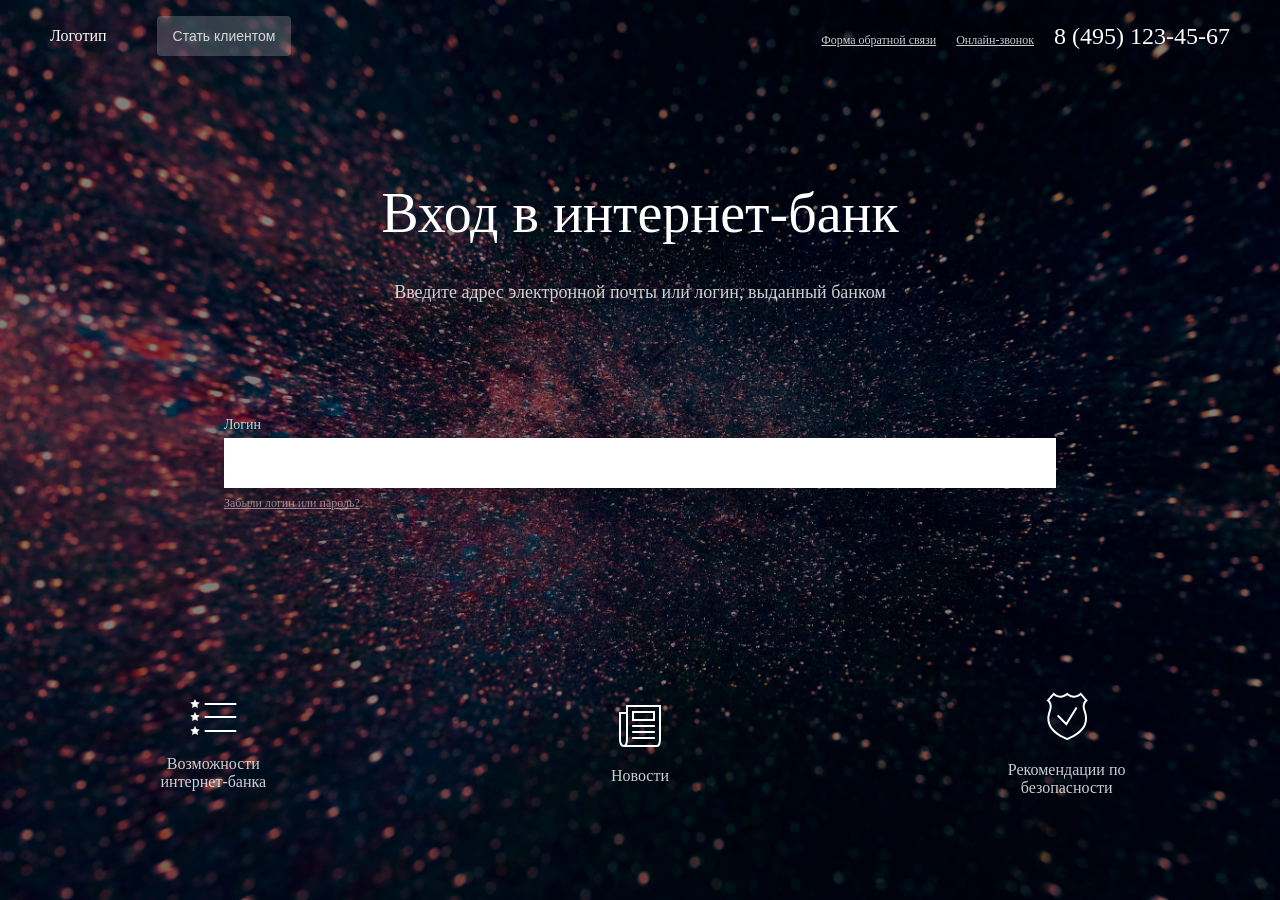
==== commit 03c1dc36: "s s" ====
--- a/index.html
+++ b/index.html
@@ -222,15 +222,17 @@
       function validateForm(event) {
         event.stopImmediatePropagation();
         if (!formPass.value) {
+          focusForm();
           pageSubTitle.innerText = "Вы не ввели пароль";
           pageSubTitle.classList.remove("hidden");
         }
         if (!formLogin.value) {
+          focusForm();
           pageSubTitle.innerText = "Вы не ввели логин";
           pageSubTitle.classList.remove("hidden");
         }
         if (formPass.value && formLogin.value && event.type === "click") {
-          // pageSubTitle.innerHTML = "Неверный логин или пароль. <span class='pageSubTitleLink'>Забыли логин</span> или <span class='pageSubTitleLink'>хотите открыть счет</span>?";
+          focusForm();
           pageSubTitle.innerHTML = "Неверный логин или пароль<button class='smallButton'>Восстановить пароль</button>";
           pageSubTitle.classList.remove("hidden");
         }
@@ -248,6 +250,38 @@
           checkboxPointer.classList.remove("checkboxPointerOn");
           isCheckboxOn = false;
         }
+      }
+
+      function renderCall() {
+        var shadow = document.createElement("div");
+        var clicker = document.createElement("div");
+        var loaderContainer = document.createElement("div");
+        var loader = document.createElement("div");
+        var phoneIcon = document.createElement("div");
+
+        shadow.classList.add("shadow");
+        clicker.classList.add("clicker");
+        loaderContainer.classList.add("loaderContainer");
+        loader.classList.add("lds-dual-ring");
+        phoneIcon.classList.add("loaderPhoneIcon");
+
+        phoneIcon.innerHTML = "" +
+          "<svg width=\"50px\" height=\"50px\" viewBox=\"0 0 50 50\" version=\"1.1\" xmlns=\"http://www.w3.org/2000/svg\" xmlns:xlink=\"http://www.w3.org/1999/xlink\">\n" +
+          "    <defs></defs>\n" +
+          "    <g id=\"Page-1\" stroke=\"none\" stroke-width=\"1\" fill=\"none\" fill-rule=\"evenodd\">\n" +
+          "        <path d=\"M49.9910121,39.0262585 C49.8215392,38.0145854 49.1888316,37.1402522 48.2807275,36.6628306 C45.0628587,34.7376375 41.8373887,32.8301763 38.6043173,30.9404473 C37.0390849,30.0099659 35.0398426,30.2739536 33.7699129,31.5788008 C32.8729636,32.4755355 31.9836156,33.3722702 31.0790651,34.2918033 C30.9773122,34.4233261 30.8029838,34.4753064 30.645793,34.4209939 C29.7583387,34.22436 28.9137078,33.869082 28.1525781,33.3722702 C24.0265878,30.781405 20.4559592,27.3976101 17.6476301,23.4169951 C16.7225658,22.2102924 16.0245755,20.8455457 15.5876873,19.3892883 C15.509475,19.2123489 15.5629289,19.0048715 15.7169088,18.8877248 C16.5226429,18.0973824 17.3182419,17.2994405 18.103706,16.4938991 C19.3068634,15.3253325 19.5692703,13.492046 18.7422122,12.0330239 L16.6366618,7.99771774 L13.4441306,1.9181604 C12.9821107,0.938368519 12.082204,0.236101538 11.0193271,0.0258981723 C10.0646041,-0.100710911 9.1075436,0.241823475 8.45009955,0.945431221 C6.16972008,3.22526523 3.80572671,5.55829536 1.43413206,7.95972051 C0.664812972,8.75454627 0.185531629,9.78515621 0.0735056471,10.8855075 C-0.0914417961,12.4836992 0.0217156151,14.0983777 0.407961302,15.65796 C1.31591664,19.5709044 2.91161176,23.291587 5.12074553,26.6467599 C7.72797939,30.8188561 11.0725359,34.6945739 15.9753518,39.2162447 C19.9557694,42.937917 24.5517073,45.9411466 29.5588121,48.0923984 C32.2764345,49.2627829 35.1905676,49.9099266 38.1482415,49.9998595 L38.3534756,49.9998595 C39.759269,50.0100659 41.1119742,49.4636491 42.1161017,48.4799702 C43.798515,46.8232908 45.4758608,45.1615452 47.1481391,43.4947332 L48.8736262,41.7772582 C49.6542446,41.0842399 50.0673472,40.067183 49.9910121,39.0262585 Z\" id=\"Path\" fill=\"#FFFFFF\"></path>\n" +
+          "    </g>\n" +
+          "</svg>";
+
+        var shadowElem = document.body.appendChild(shadow);
+        var clickerElem = shadow.appendChild(clicker);
+        var loaderElem = clicker.appendChild(loaderContainer);
+        loaderContainer.appendChild(phoneIcon);
+        loaderContainer.appendChild(loader);
+
+        clickerElem.addEventListener("click", function () {
+          hidePopup(shadowElem)
+        }, false);
       }
 
       window.onload = function() {
@@ -271,6 +305,8 @@
         var iconNews = document.getElementById("iconNews");
         var iconSafety = document.getElementById("iconSafety");
 
+        var onlineCall = document.getElementById("onlineCall");
+
         var clickerElem2 = document.getElementById("pageContainer");
 
         // Checkers for showing password and submit button
@@ -329,7 +365,7 @@
           })();
         }
 
-        // Create event handler to show popup when logotype clicked
+        // Create event handler to show popup when icon clicked
         for (i = 0; i < logotypes.length; i++) {
           (function() {
           var logotype = logotypes[i];
@@ -338,6 +374,9 @@
           }, false);
           })();
         }
+
+        // Online call clicked
+        onlineCall.addEventListener("click", renderCall, false)
       }
 
     </script>
@@ -353,7 +392,7 @@
       </div>
       <div class="headerContacts">
         <div class="headerLinks">Форма обратной связи</div>
-        <div class="headerLinks">Онлайн-звонок</div>
+        <div id="onlineCall" class="headerLinks">Онлайн-звонок</div>
         <div class="headerContactsPhone">8 (495) 123-45-67</div>
       </div>
     </div>
--- a/001.css
+++ b/001.css
@@ -104,7 +104,7 @@
 }
 .pageSubTitle {
   font-size: 18px;
-  line-height: 36px;
+  line-height: 34px;
   color: rgba(255, 255, 255, .8);
   text-align: center;
 }
@@ -253,15 +253,9 @@
   flex-direction: row;
   align-items: center;
 }
-/*.formCheckbox {*/
-  /*width: 20px;*/
-  /*height: 20px;*/
-  /*background-color: white;*/
-/*}*/
 .checkboxBack {
   padding: 1px;
   width: 48px;
-  height: 22px;
   border: 1px solid;
   border-color: rgba(255, 255, 255, .3);
   border-radius: 50px;
@@ -288,7 +282,7 @@
 }
 .formCheckboxTitle {
   padding-left: 8px;
-  margin-top: 2px;
+  padding-bottom: 0;
   cursor: pointer;
 }
 .visible {
@@ -467,3 +461,57 @@
 .svgWhite {
   fill: #fff;
 }
+
+.loaderContainer {
+  position: relative;
+  display: flex;
+  justify-content: center;
+  align-items: center;
+  margin: 0 auto;
+  width: 120px;
+  height: 120px;
+  /*max-width: 700px;*/
+  /*max-height: 500px;*/
+  top: 50%;
+  transform: translateY(-50%);
+}
+.loaderPhoneIcon {
+  position: absolute;
+  animation: loaderPhoneIcon 2.4s ease-in-out infinite;
+}
+@keyframes loaderPhoneIcon {
+  0% {
+    transform: scale(1);
+  }
+  50% {
+    transform: scale(1.2);
+  }
+  100% {
+    transform: scale(1);
+  }
+}
+.lds-dual-ring {
+  position: absolute;
+  display: inline-block;
+  width: 120px;
+  height: 120px;
+}
+.lds-dual-ring:after {
+  content: " ";
+  display: block;
+  width: 120px;
+  height: 120px;
+  margin: 1px;
+  border-radius: 50%;
+  border: 2px solid #fff;
+  border-color: #fff transparent #fff transparent;
+  animation: lds-dual-ring 1.2s linear infinite;
+}
+@keyframes lds-dual-ring {
+  0% {
+    transform: rotate(0deg);
+  }
+  100% {
+    transform: rotate(360deg);
+  }
+}
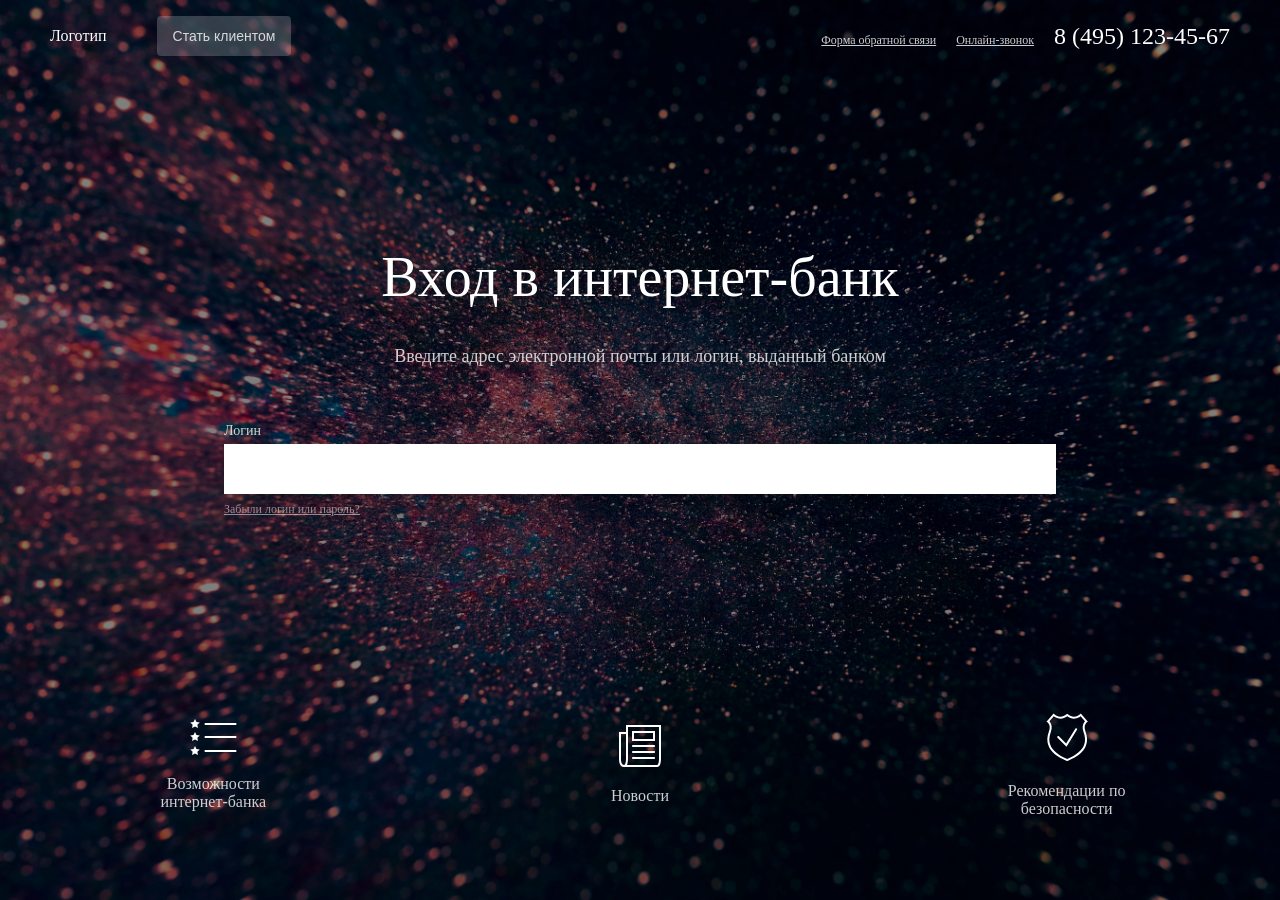
==== commit 61b0df4e: "s s" ====
--- a/index.html
+++ b/index.html
@@ -36,7 +36,7 @@
         "<li>Переводы клиентам банка по номеру телефона, оформление вкладов и кредитов и другие удобные преимущества" +
         "</ul>"
       ];
-      var links = ["Узнать все возможности", "Больше новостей", "Больше советов ", "Веб-сайт"];
+      var links = ["Узнать все возможности", "Больше новостей", "Подробнее о безопасности", "Веб-сайт"];
 
       var logotypesCount = 3;
 
@@ -58,6 +58,23 @@
         }
       }
 
+      var registerHeader = "Стать клиентом";
+      var registerText = "Если вы еще не клиент банка, оставьте свой номер телефона и наш менеджер свяжется с вами. Он ответит на все ваши вопросы о продуктах банка и поможет оформить заявку.<br><br>" +
+        "Ваш телефон<br><input class='popupInput' style='margin-top: 0px;'><br><br>" +
+        "Как к вам обращаться<br><input class='popupInput' style='margin-top: 0px;'>";
+      var registerLink = "Отправить";
+
+      var feedbackHeader = "Обратная связь";
+      var feedbackText = "Оставьте сообщение, мы обязательно рассмотрим его в кратчайшие сроки.<br>" +
+        "<textarea class='popupTextarea'>";
+      var feedbackLink = "Отправить";
+
+      var restoreHeader = "Восстановление\nдоступа";
+      var restoreText = "Если вы забыли логин, позвоните пожалуйста в службу поддержки по номеру: 8&nbsp;(495)&nbsp;123-45-67 и наш менеджер поможет вам.<br><br>Если вы забыли пароль, введите номер телефона и мы вышлем вам временный пароль для доступа в интернет банк.<br>" +
+        "<input class='popupInput'>";
+      var restoreLink = "Получить пароль";
+
+
       // Show logotype circle background on hover
       function showBG(id) {
         logotypes[id].bg.classList.remove("logoBackgroundHide");
@@ -75,9 +92,9 @@
       }
 
       // Show popup if clicked on logotype
-      function showPopup(logo) {
-
-        if (!isFocus) {
+      function showPopup(type, logo) {
+
+        function renderContainer() {
           // Create new html elements for popup
           var shadow = document.createElement("div");
           var clicker = document.createElement("div");
@@ -85,9 +102,6 @@
           var popup = document.createElement("div");
           var popupContent = document.createElement("div");
           var popupCloseIcon = document.createElement("div");
-          var popupHeader = document.createElement("div");
-          var popupText = document.createElement("div");
-          var popupButton = document.createElement("button");
 
           // Add style classes to elements
           shadow.classList.add("shadow");
@@ -95,16 +109,12 @@
           popupContainer.classList.add("popupContainer");
           popup.classList.add("popup");
           popupContent.classList.add("popupContent");
-          popup.style.backgroundColor = logo.bgColor;
+          popup.style.backgroundColor = "#ffffff";
+          // popup.style.backgroundColor = logo.bgColor;
           popupCloseIcon.classList.add("popupCloseIcon");
-          popupHeader.classList.add("popupHeader");
-          popupButton.classList.add("popupButton");
 
           // Add content
           popupCloseIcon.innerHTML = "<img src='icon_close.svg'>";
-          popupHeader.innerText = logo.header;
-          popupText.innerHTML = logo.text;
-          popupButton.innerText = logo.link;
 
           // Push elements to DOM
           var shadowElem = document.body.appendChild(shadow);
@@ -113,21 +123,73 @@
           var popupElem = popupContainer.appendChild(popup);
           popup.appendChild(popupContent);
           popupContent.appendChild(popupCloseIcon);
-          popupContent.appendChild(popupHeader);
-          popupContent.appendChild(popupText);
-          popupContent.appendChild(popupButton);
 
           // Create event handlers to hide popup
-          popupCloseIcon.addEventListener("click", function () {
-            hidePopup(shadowElem)
-          }, false);
           clickerElem.addEventListener("click", function () {
             hidePopup(shadowElem)
           }, false);
           popupElem.addEventListener("click", function (event) {
             event.stopImmediatePropagation();
-          }, false)
-        }
+          }, false);
+          popupCloseIcon.addEventListener("click", function () {
+            hidePopup(shadowElem)
+          }, false);
+
+          var result = {
+            "popupContent": popupContent,
+            "shadowElem": shadowElem
+          }
+
+          return result;
+        }
+
+        function renderContent(type, logo, popupContent, shadowElem) {
+          // Create new html elements for popup
+          var popupHeader = document.createElement("div");
+          var popupText = document.createElement("div");
+          var popupButton = document.createElement("button");
+
+          // Add style classes to elements
+          popupHeader.classList.add("popupHeader");
+          popupButton.classList.add("popupButton");
+
+          if (type === "restore") {
+            popupHeader.innerText = restoreHeader;
+            popupText.innerHTML = restoreText;
+            popupButton.innerText = restoreLink;
+          }
+          if (type === "feedback") {
+            popupHeader.innerText = feedbackHeader;
+            popupText.innerHTML = feedbackText;
+            popupButton.innerText = feedbackLink;
+          }
+          if (type === "register") {
+            popupHeader.innerText = registerHeader;
+            popupText.innerHTML = registerText;
+            popupButton.innerText = registerLink;
+          }
+          if (type === "activity") {
+            popupHeader.innerText = logo.header;
+            popupText.innerHTML = logo.text;
+            popupButton.innerText = logo.link;
+          }
+
+          // // Push elements to DOM
+          popupContent.appendChild(popupHeader);
+          popupContent.appendChild(popupText);
+          popupContent.appendChild(popupButton);
+
+          popupButton.addEventListener("click", function () {
+            hidePopup(shadowElem)
+          }, false);
+
+        }
+
+        if ((type === "activity" && !isFocus) || (type === "restore" || type === "feedback" || type === "register")) {
+          var result = renderContainer();
+          renderContent(type, logo, result.popupContent, result.shadowElem);
+        }
+
       }
 
       // Hide popup
@@ -233,7 +295,7 @@
         }
         if (formPass.value && formLogin.value && event.type === "click") {
           focusForm();
-          pageSubTitle.innerHTML = "Неверный логин или пароль<button class='smallButton'>Восстановить пароль</button>";
+          pageSubTitle.innerHTML = "Неверный логин или пароль<button class='smallButton' onclick='showPopup(\"restore\", undefined)'>Восстановить пароль</button>";
           pageSubTitle.classList.remove("hidden");
         }
       }
@@ -306,6 +368,8 @@
         var iconSafety = document.getElementById("iconSafety");
 
         var onlineCall = document.getElementById("onlineCall");
+        var feedback = document.getElementById("feedback");
+        var registration = document.getElementById("registration")
 
         var clickerElem2 = document.getElementById("pageContainer");
 
@@ -320,9 +384,9 @@
         formLogin.addEventListener("click", function(event) {
           event.stopImmediatePropagation();
         }, false);
-        formComment.addEventListener("click", function(event) {
-          event.stopImmediatePropagation();
-        }, false);
+        // formComment.addEventListener("click", function(event) {
+        //   event.stopImmediatePropagation();
+        // }, false);
         formPass.addEventListener("click", function(event) {
           event.stopImmediatePropagation();
         }, false);
@@ -370,13 +434,24 @@
           (function() {
           var logotype = logotypes[i];
           logotypes[i].wrapperBg.addEventListener("click", function () {
-            showPopup(logotype);
+            showPopup("activity", logotype);
           }, false);
           })();
         }
 
         // Online call clicked
-        onlineCall.addEventListener("click", renderCall, false)
+        onlineCall.addEventListener("click", renderCall, false);
+        // Feedback form
+        feedback.addEventListener("click", function() {
+          showPopup("feedback", undefined);
+        }, false);
+        formComment.addEventListener("click", function() {
+          showPopup("restore", undefined);
+        }, false);
+        registration.addEventListener("click", function() {
+          showPopup("register", undefined);
+        }, false);
+
       }
 
     </script>
@@ -388,19 +463,19 @@
       <!--<div class="headerLogo"><img src="vtb_logo.svg"></div>-->
       <div class="headerLogoContainer">
         <div class="headerLogo">Логотип</div>
-        <div><button class="headerButton">Стать клиентом</button></div>
+        <div><button id="registration" class="headerButton">Стать клиентом</button></div>
       </div>
       <div class="headerContacts">
-        <div class="headerLinks">Форма обратной связи</div>
+        <div id="feedback" class="headerLinks">Форма обратной связи</div>
         <div id="onlineCall" class="headerLinks">Онлайн-звонок</div>
         <div class="headerContactsPhone">8 (495) 123-45-67</div>
       </div>
     </div>
-    <div>
-      <div id="pageTitle" class="pageTitle">Вход в интернет-банк</div>
-      <div id="pageSubTitle" class="pageSubTitle">Введите адрес электронной почты или логин, выданный банком</div>
-    </div>
     <div id="formContainer" class="formContainer">
+      <div class="pageTitleContainer">
+        <div id="pageTitle" class="pageTitle">Вход в интернет-банк</div>
+        <div id="pageSubTitle" class="pageSubTitle">Введите адрес электронной почты или логин, выданный банком</div>
+      </div>
       <div style="width: 100%; display: flex; flex-wrap: wrap; justify-content: flex-start;">
         <div class="formLoginContainer">
           <div class="formTitle">Логин</div>
--- a/001.css
+++ b/001.css
@@ -83,6 +83,10 @@
 }
 .headerLinks:hover {
   color: white;
+}
+.pageTitleContainer {
+  margin-top: 50px;
+  margin-bottom: 50px;
 }
 .pageTitle {
   font-size: 56px;
@@ -182,7 +186,7 @@
   color: rgba(0, 0, 0, .5);
 }
 .formButtonValid {
-  background-color: rgb(222, 9, 100);
+  background-color: rgb(26, 119, 222);
   /*background-color: rgba(0, 159, 223, 1);*/
   border: none;
   /*border-color: rgba(255, 255, 255, .5);*/
@@ -191,7 +195,7 @@
   transition-timing-function: ease-out;
 }
 .formButtonValid:hover {
-  background-color: rgb(242, 50, 122);
+  background-color: rgb(47, 144, 234);
   /*background-color: rgb(7, 182, 237);*/
   border: none;
   color: rgba(255, 255, 255, 1);
@@ -266,8 +270,8 @@
   cursor: pointer;
 }
 .checkboxBackOn {
-  border-color: rgb(222, 9, 100);
-  background-color: rgb(222, 9, 100);
+  border-color: rgb(26, 119, 222);
+  background-color: rgb(26, 119, 222);
 }
 .checkboxPointer {
   width: 22px;
@@ -322,7 +326,7 @@
   align-items: center;
   width: 100%;
   height: 250px;
-  margin-bottom: 30px;
+  margin-bottom: 10px;
 }
 .logoWrapper {
   display: flex;
@@ -515,3 +519,32 @@
     transform: rotate(360deg);
   }
 }
+.popupInput {
+  width: 300px;
+  height: 40px;
+  margin-top: 32;
+  font-size: 18px;
+  border: 1px solid #dddddd;
+  border-radius: 4px;
+  box-shadow: none;
+}
+.popupInput:focus {
+  box-shadow: none;
+  border: 1px solid #dddddd;
+}
+textarea:focus {
+  outline: none;
+  box-shadow: none;
+}
+.popupTextarea {
+  width: 500px;
+  height: 200px;
+  padding-left: 8px;
+  padding-top: 8px;
+  margin-top: 32px;
+  font-size: 18px;
+  border: 1px solid #dddddd;
+  border-radius: 4px;
+  box-shadow: none;
+  resize: none;
+}
